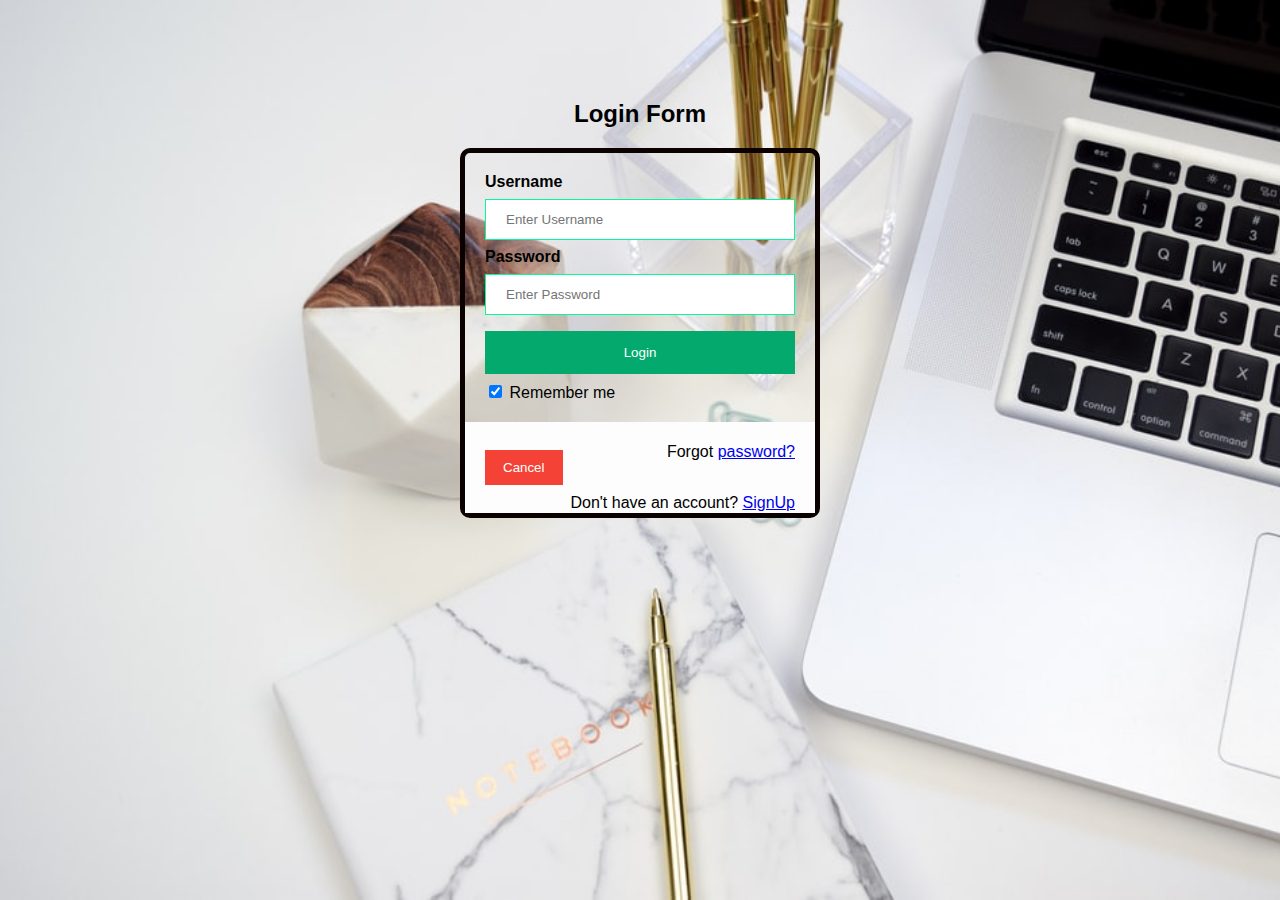
==== login.html @ 09f42a97 "Add files via upload" ====
<!DOCTYPE html>
<html>
<head>
<meta name="viewport" content="width=device-width, initial-scale=1">
<title>Login Page</title>
<link rel="stylesheet" type="text/css" href="login.css">
<script src="login.js" ></script>
</head>
<body>
<br><br><br><br>
<h2>Login Form</h2>

<form action="index.html"  method="post">
 

  <div class="container">
    <label for="uname"><b>Username</b></label>
    <input type="text" placeholder="Enter Username" name="uname" id="username" required>

    <label for="psw"><b>Password</b></label>
    <input type="password" placeholder="Enter Password" name="psw" id="password" minlength="8" required>

    <button type="submit" onclick="validate()"><span>Login</span></button>
   
    <label>
      <input type="checkbox" checked="checked" name="remember"> Remember me
    </label>
  </div>

  <div class="container" style="background-color:#fdfdfd">
    <button type="button" class="cancelbtn">Cancel</button>

    <span class="psw">Forgot <a href="#">password?</a></span>

    <span class="psw">Don't have an account? <a href="signup.html">SignUp</a></span>
  </div>
</form>


</body>
</html>
---- login.css ----
body {font-family: Arial, Helvetica, sans-serif;
    background-image:url('loginback.jpg');
    background-size: cover;
    background-attachment: fixed;
}

h2{
  text-align:center;
}
form {border: 5px solid #0c0101;
  border-radius:10px;
  max-width: 350px;
margin:auto;}

input[type=text], input[type=password] {
  width: 100%;
  padding: 12px 20px;
  margin: 8px 0;
  display: inline-block;
  border: 1px solid #06f89b;
  box-sizing: border-box;

}

button {
  background-color: #04AA6D;
  color: white;
  padding: 14px 20px;
  margin: 8px 0;
  border: none;
  cursor: pointer;
  width: 100%;
}

button:hover {
  opacity: 0.8;
}

.cancelbtn {
  width: auto;
  padding: 10px 18px;
  background-color: #f44336;
}



.container {
  max-width: 350px;
 padding: 20px;
}

span.psw {
  float: right;
  padding-top: 1px;
}

/* Change styles for span and cancel button on extra small screens */
@media screen and (max-width: 300px) {
  span.psw {
     display: block;
     float: none;
  }
  .cancelbtn {
     width: 100%;
  }
}
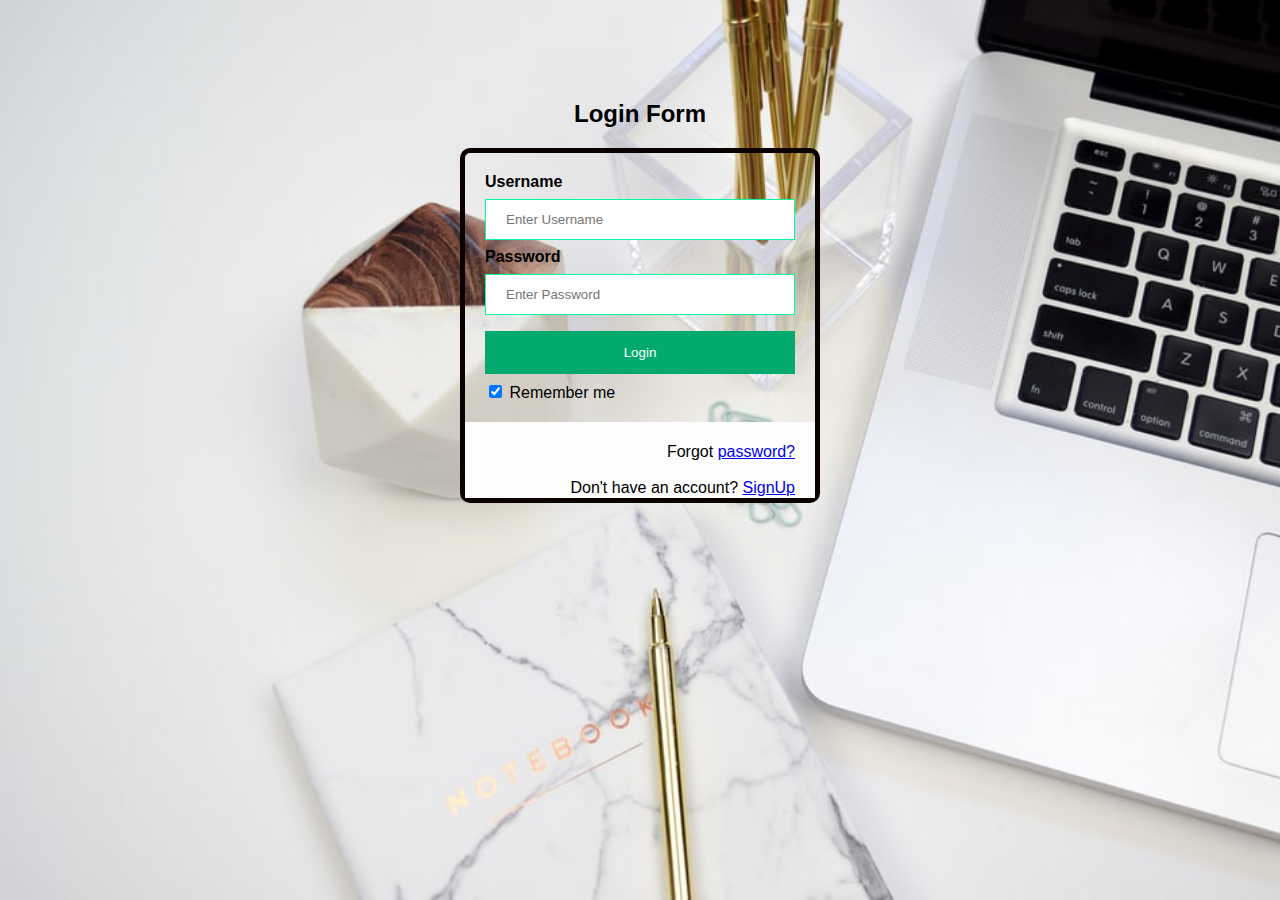
==== commit f67400de: "Add files via upload" ====
--- a/login.html
+++ b/login.html
@@ -10,7 +10,7 @@
 <br><br><br><br>
 <h2>Login Form</h2>
 
-<form action="index.html"  method="post">
+<form action="https://harishini.github.io/Harishini.Portfolio/" >
  
 
   <div class="container">
@@ -18,9 +18,9 @@
     <input type="text" placeholder="Enter Username" name="uname" id="username" required>
 
     <label for="psw"><b>Password</b></label>
-    <input type="password" placeholder="Enter Password" name="psw" id="password" minlength="8" required>
+    <input type="password" placeholder="Enter Password" name="psw" id="password"  required>
 
-    <button type="submit" onclick="validate()"><span>Login</span></button>
+    <button type="submit" onclick="return validate()"><span>Login</span></button>
    
     <label>
       <input type="checkbox" checked="checked" name="remember"> Remember me
@@ -28,10 +28,9 @@
   </div>
 
   <div class="container" style="background-color:#fdfdfd">
-    <button type="button" class="cancelbtn">Cancel</button>
 
     <span class="psw">Forgot <a href="#">password?</a></span>
-
+    <br><br>
     <span class="psw">Don't have an account? <a href="signup.html">SignUp</a></span>
   </div>
 </form>
